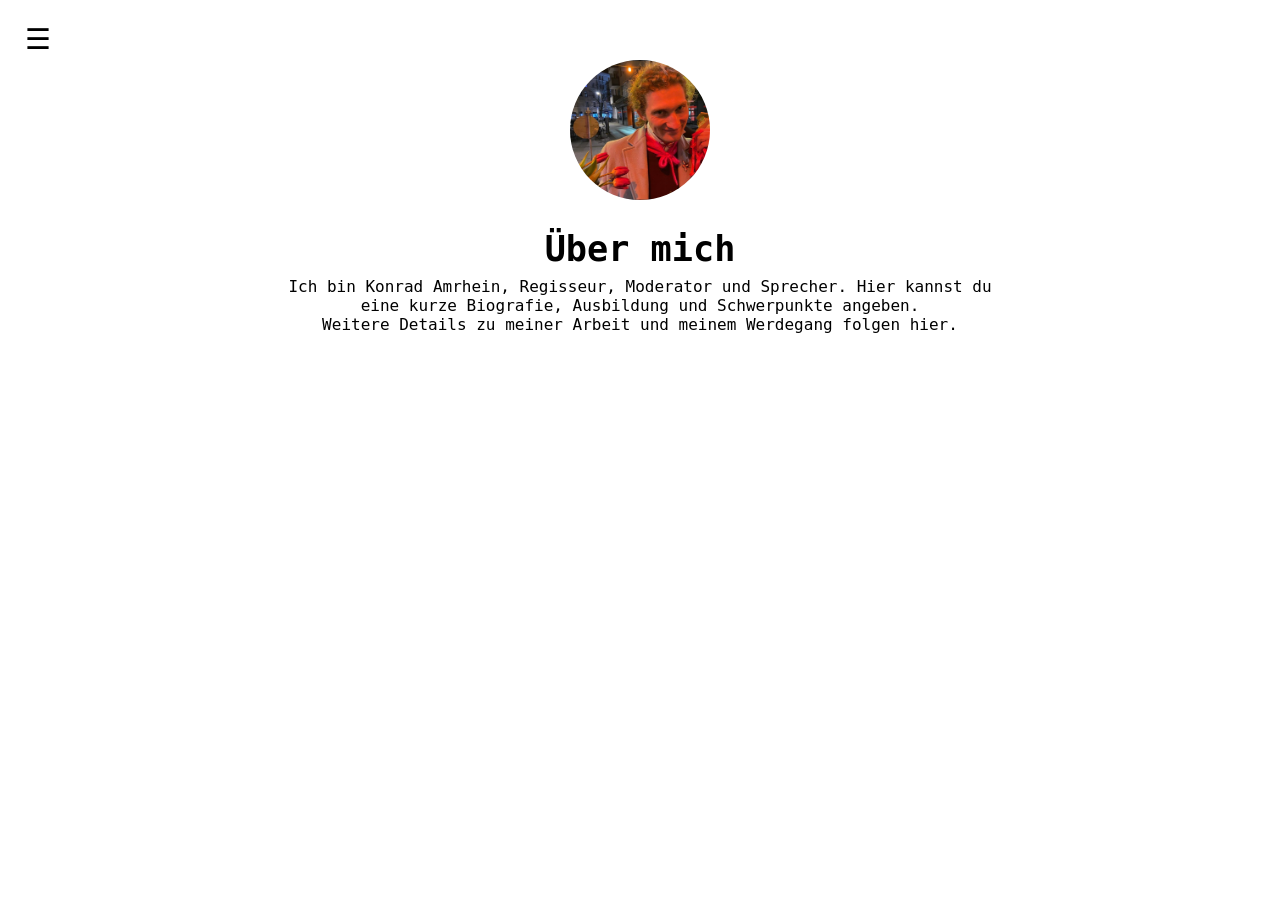
==== about.html @ 06330ea4 "Summary Design in style.css ausgelagert und neue Seiten erstellt" ====
<!DOCTYPE html>
<html lang="de">
<head>
    <meta charset="UTF-8">
    <meta name="viewport" content="width=device-width, initial-scale=1.0">
    <title>Über mich – Konrad Amrhein</title>
    <meta name="description" content="Über Konrad Amrhein – Regisseur, Moderator und Sprecher." />
    <link rel="stylesheet" href="style.css">
</head>
<body>
    <div class="menu-icon" onclick="toggleMenu()" aria-controls="sideMenu" aria-expanded="false" role="button" tabindex="0">☰</div>
    <nav class="overlay-menu" id="sideMenu" aria-label="Hauptnavigation">
        <div class="menu-items">
            <a href="index.html" onclick="toggleMenu()">Start</a>
            <a href="about.html" onclick="toggleMenu()">Über mich</a>
            <a href="projects.html" onclick="toggleMenu()">Projekte</a>
            <a href="contact.html" onclick="toggleMenu()">Kontakt</a>
        </div>
    </nav>

    <main id="main">
        <img src="profilbild.jpg" alt="Konrad Amrhein" class="profile-img">
        <h1>Über mich</h1>
        <p>Ich bin Konrad Amrhein, Regisseur, Moderator und Sprecher. Hier kannst du eine kurze Biografie, Ausbildung und Schwerpunkte angeben.</p>
        <p>Weitere Details zu meiner Arbeit und meinem Werdegang folgen hier.</p>
    </main>

    <script>
        const menuBtn = document.querySelector('.menu-icon');
        const sideMenu = document.getElementById('sideMenu');
        function toggleMenu() {
            const open = sideMenu.classList.toggle('open');
            menuBtn.setAttribute('aria-expanded', open);
            if (open) sideMenu.querySelector('a').focus(); else menuBtn.focus();
        }
        menuBtn.addEventListener('keydown', (e) => { if (e.key === 'Enter' || e.key === ' ') { e.preventDefault(); toggleMenu(); } });
    </script>
</body>
</html>
---- style.css ----
/* Gemeinsame Styles für die Website */
* { box-sizing: border-box; margin: 0; padding: 0; }

body {
  font-family: 'Cascadia Code', monospace;
  background-color: #ffffff;
  color: #000000;
  min-height: 100vh;
  padding: 60px 20px;
}

/* Hamburger-Icon oben links */
.menu-icon {
  position: absolute;
  top: 25px;
  left: 25px;
  font-size: 1.8rem;
  cursor: pointer;
  user-select: none;
  z-index: 1000;
  line-height: 1;
}

/* Ausklappbares Menü Overlay */
.overlay-menu {
  position: fixed;
  top: 0;
  left: -100%;
  width: 260px;
  height: 100%;
  background-color: #ffffff;
  border-right: 2px solid #000000;
  transition: left 0.3s ease;
  z-index: 999;
  padding-top: 80px;
}
.overlay-menu.open { left: 0; }

.menu-items { display: flex; flex-direction: column; }
.menu-items a {
  padding: 16px 30px;
  color: #000000;
  text-decoration: none;
  font-size: 1.2rem;
  border-bottom: 1px solid #eee;
  transition: background 0.2s ease;
}
.menu-items a:hover { background-color: #000000; color: #ffffff; }

.profile-img {
  width: 140px;
  height: 140px;
  object-fit: cover;
  border-radius: 50%;
  margin-bottom: 24px;
  display: inline-block;
}

.card, main { max-width: 720px; margin: 0 auto; text-align: center; }

h1 { font-size: 2.2rem; font-weight: bold; margin-bottom: 8px; color: #000000; }
.subtitle { font-size: 1.1rem; color: #000000; font-weight: normal; margin-bottom: 32px; text-transform: uppercase; letter-spacing: 0.05em; }

.contact-info { display: flex; flex-direction: column; gap: 16px; }
.contact-item { display: inline-block; color: #000000; text-decoration: none; font-size: 1.05rem; padding: 12px 20px; background-color: #ffffff; border-radius: 0px; border: 1px solid #000000; transition: all 0.2s ease; }
.contact-item:hover { background-color: #000000; color: #ffffff; }

.project { border: 1px solid #eee; padding: 12px; margin-bottom: 12px; text-align: left; }

form { display: flex; flex-direction: column; gap: 8px; max-width: 480px; margin: 0 auto; }
input, textarea { padding: 8px; border: 1px solid #ccc; font-family: inherit; }
button { padding: 10px 14px; border: none; background: #000; color: #fff; cursor: pointer; }

@media (max-width: 600px) {
  body { padding: 40px 12px; }
  .menu-items a { font-size: 1rem; padding: 12px 20px; }
  .profile-img { width: 120px; height: 120px; }
  h1 { font-size: 1.8rem; }
}
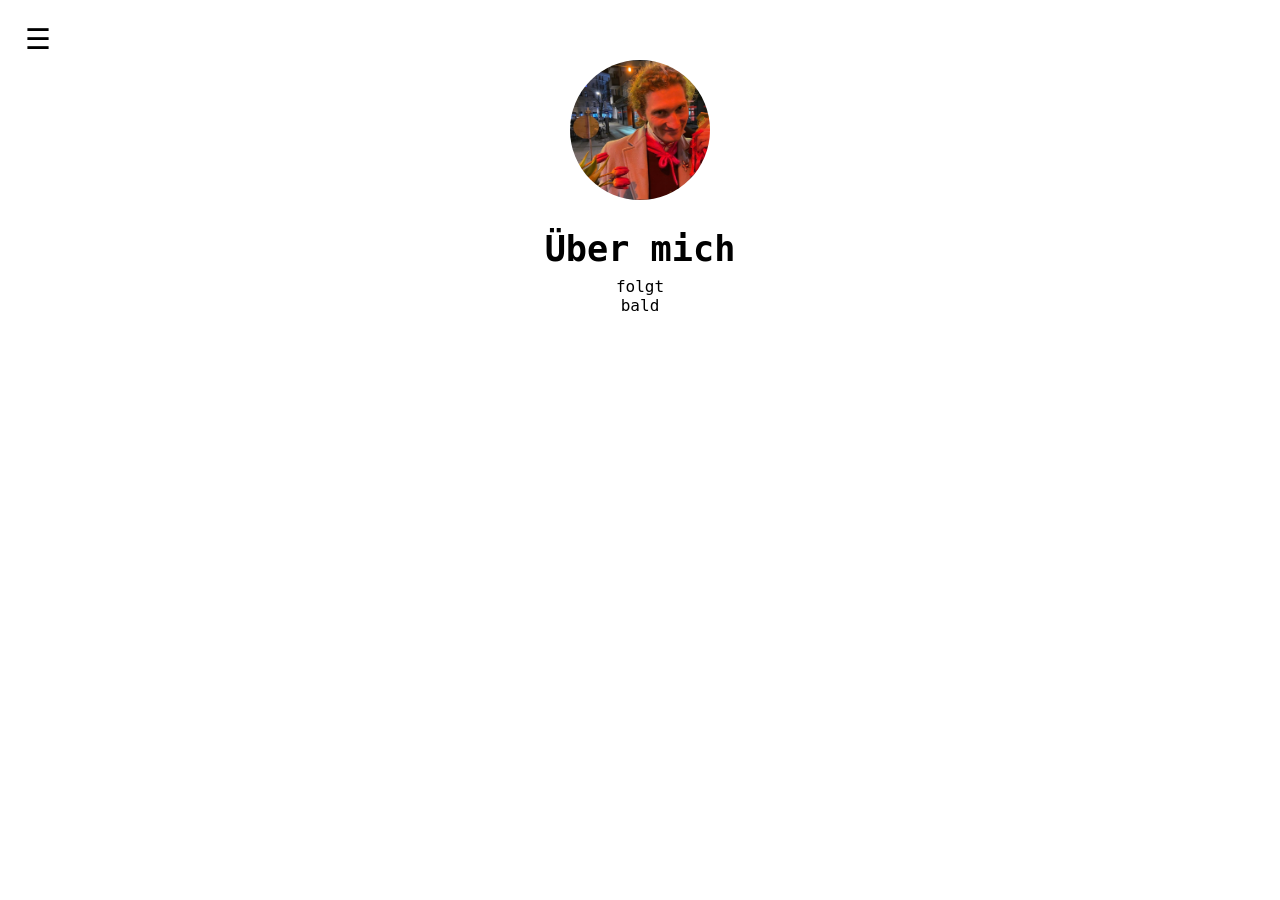
==== commit 011bb00f: "About me Verändert" ====
--- a/about.html
+++ b/about.html
@@ -21,8 +21,8 @@
     <main id="main">
         <img src="profilbild.jpg" alt="Konrad Amrhein" class="profile-img">
         <h1>Über mich</h1>
-        <p>Ich bin Konrad Amrhein, Regisseur, Moderator und Sprecher. Hier kannst du eine kurze Biografie, Ausbildung und Schwerpunkte angeben.</p>
-        <p>Weitere Details zu meiner Arbeit und meinem Werdegang folgen hier.</p>
+        <p>folgt</p>
+        <p>bald</p>
     </main>
 
     <script>
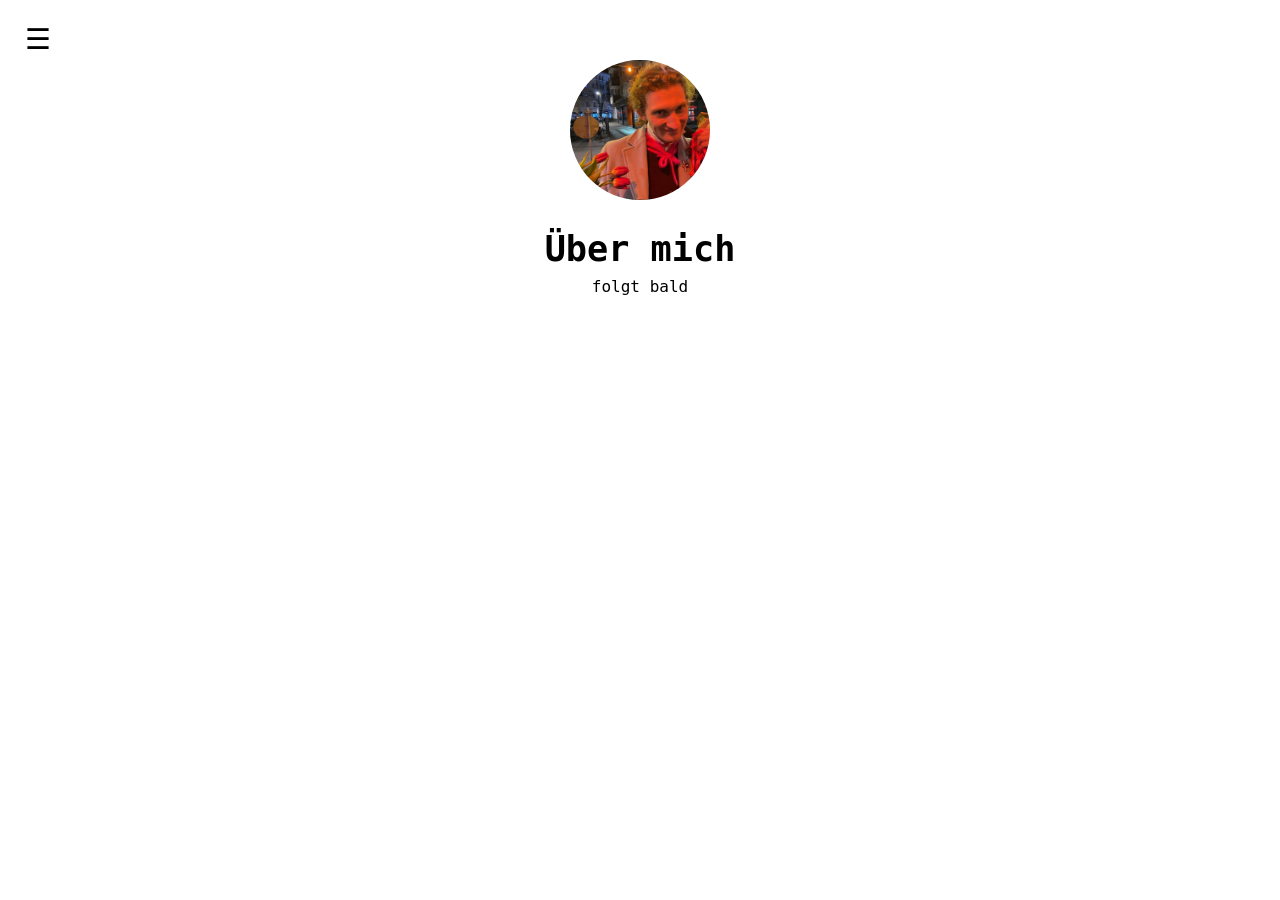
==== commit e4ffdde7: "Update about.html" ====
--- a/about.html
+++ b/about.html
@@ -21,8 +21,7 @@
     <main id="main">
         <img src="profilbild.jpg" alt="Konrad Amrhein" class="profile-img">
         <h1>Über mich</h1>
-        <p>folgt</p>
-        <p>bald</p>
+        <p>folgt bald</p>
     </main>
 
     <script>
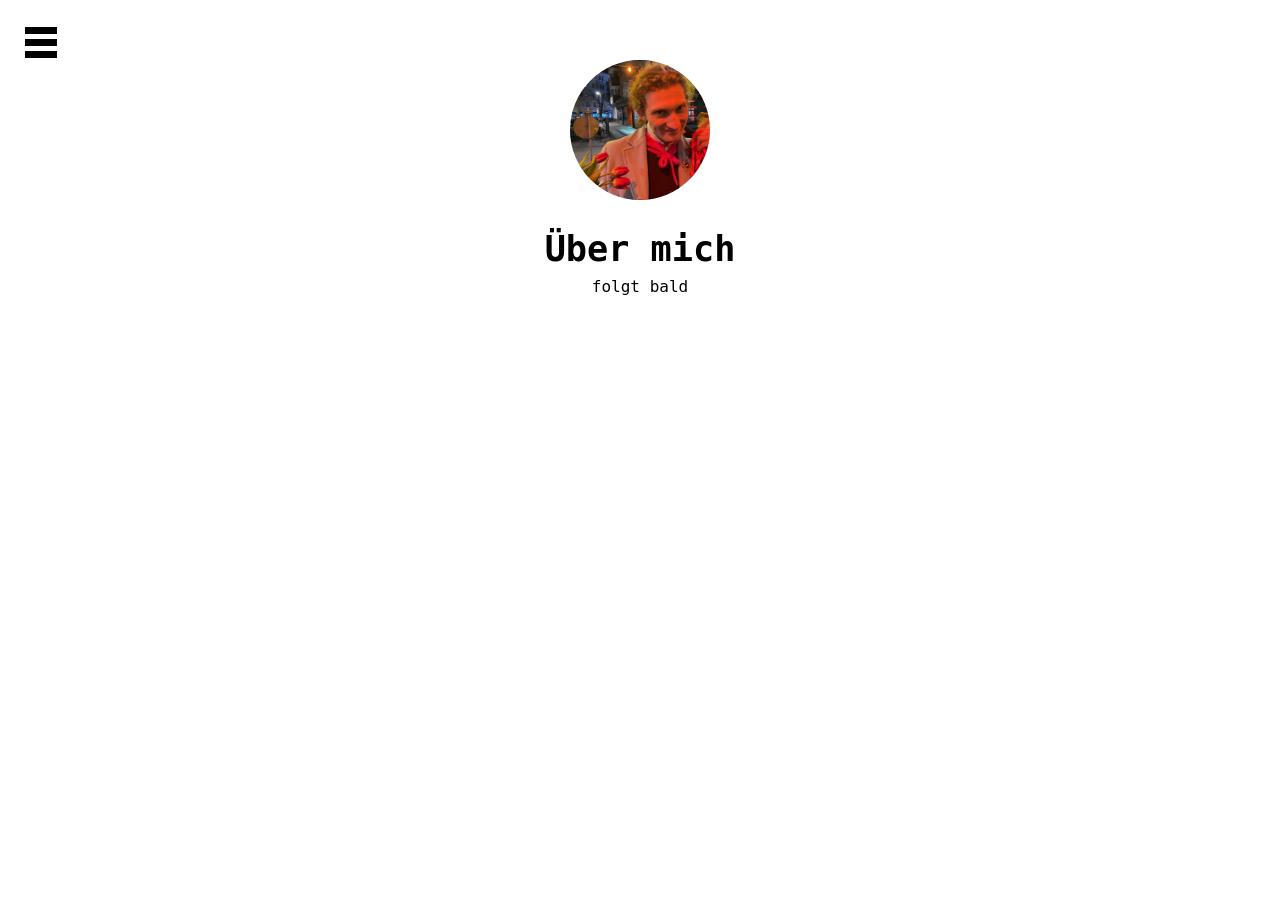
==== commit 2e37d60e: "Änderungen am Menü" ====
--- a/about.html
+++ b/about.html
@@ -8,8 +8,13 @@
     <link rel="stylesheet" href="style.css">
 </head>
 <body>
-    <div class="menu-icon" onclick="toggleMenu()" aria-controls="sideMenu" aria-expanded="false" role="button" tabindex="0">☰</div>
+    <button class="menu-icon" type="button" onclick="toggleMenu()" aria-controls="sideMenu" aria-expanded="false">
+        <span></span>
+        <span></span>
+        <span></span>
+    </button>
     <nav class="overlay-menu" id="sideMenu" aria-label="Hauptnavigation">
+        <button class="menu-close" type="button" onclick="toggleMenu()" aria-label="Menü schließen">✕</button>
         <div class="menu-items">
             <a href="index.html" onclick="toggleMenu()">Start</a>
             <a href="about.html" onclick="toggleMenu()">Über mich</a>
@@ -19,7 +24,7 @@
     </nav>
 
     <main id="main">
-        <img src="profilbild.jpg" alt="Konrad Amrhein" class="profile-img">
+        <img src="images/profilbild.jpg" alt="Konrad Amrhein" class="profile-img">
         <h1>Über mich</h1>
         <p>folgt bald</p>
     </main>
@@ -29,6 +34,8 @@
         const sideMenu = document.getElementById('sideMenu');
         function toggleMenu() {
             const open = sideMenu.classList.toggle('open');
+            document.body.classList.toggle('menu-open', open);
+            menuBtn.classList.toggle('is-open', open);
             menuBtn.setAttribute('aria-expanded', open);
             if (open) sideMenu.querySelector('a').focus(); else menuBtn.focus();
         }
--- a/style.css
+++ b/style.css
@@ -9,16 +9,147 @@
   padding: 60px 20px;
 }
 
+body.home {
+  position: relative;
+  min-height: 100vh;
+  color: #ffffff;
+}
+
+.slideshow-wrapper {
+  position: fixed;
+  inset: 0;
+  z-index: -2;
+  overflow: hidden;
+}
+
+.slideshow-slide {
+  position: absolute;
+  inset: 0;
+  background-size: cover;
+  background-position: center;
+  background-repeat: no-repeat;
+  background-color: #000000;
+  opacity: 0;
+  transition: opacity 1s ease;
+}
+
+.slideshow-slide.active {
+  opacity: 1;
+}
+
+body.home .card {
+  max-width: none;
+  margin: 0;
+  padding: 0;
+  text-align: right;
+}
+
+body.home h1 {
+  position: absolute;
+  top: 25px;
+  right: 25px;
+  margin: 0;
+  font-size: 2.4rem;
+  color: #ffffff;
+  transition: color 1s ease;
+}
+
+body.home h1.dark {
+  color: #000000;
+}
+
+body.home .menu-icon {
+  color: #ffffff;
+}
+
+body.home .overlay-menu {
+  background-color: #000000;
+}
+
+body.home .menu-items a {
+  color: #ffffff;
+  border-bottom: none;
+}
+
+body.home .menu-items a:hover {
+  background-color: rgba(255, 255, 255, 0.08);
+  color: #ffffff;
+}
+
+body.home .profile-img,
+body.home .subtitle {
+  display: none;
+}
+
 /* Hamburger-Icon oben links */
 .menu-icon {
   position: absolute;
   top: 25px;
   left: 25px;
-  font-size: 1.8rem;
+  width: 42px;
+  height: 34px;
+  padding: 0;
+  border: none;
+  background: transparent;
   cursor: pointer;
   user-select: none;
   z-index: 1000;
-  line-height: 1;
+  display: flex;
+  flex-direction: column;
+  justify-content: center;
+  gap: 5px;
+  color: #000000;
+}
+
+.menu-icon span {
+  display: block;
+  width: 32px;
+  height: 7px;
+  background: currentColor;
+  border-radius: 0;
+  transition: transform 0.25s ease, opacity 0.25s ease, background 0.25s ease;
+  opacity: 1;
+}
+
+.menu-icon.light { color: #000000; }
+.menu-icon.dark { color: #ffffff; }
+
+.menu-icon.is-open span:nth-child(1) {
+  animation: hamburgerLine1 0.7s forwards;
+}
+
+.menu-icon.is-open span:nth-child(2) {
+  animation: hamburgerLine2 0.7s forwards;
+}
+
+.menu-icon.is-open span:nth-child(3) {
+  animation: hamburgerLine3 0.7s forwards;
+}
+
+body.menu-open .menu-icon {
+  opacity: 0;
+  transition: opacity 0.25s ease 0.7s;
+  pointer-events: none;
+}
+
+@keyframes hamburgerLine1 {
+  0% { transform: translateY(0); opacity: 1; }
+  40% { transform: translateY(13px); opacity: 1; }
+  80% { transform: translateY(13px); opacity: 1; }
+  100% { transform: translateY(13px); opacity: 0; }
+}
+
+@keyframes hamburgerLine2 {
+  0% { transform: translateY(0); opacity: 1; }
+  95% { transform: translateY(0); opacity: 1; }
+  100% { transform: translateY(0); opacity: 0; }
+}
+
+@keyframes hamburgerLine3 {
+  0% { transform: translateY(0); opacity: 1; }
+  40% { transform: translateY(-13px); opacity: 1; }
+  80% { transform: translateY(-13px); opacity: 1; }
+  100% { transform: translateY(-13px); opacity: 0; }
 }
 
 /* Ausklappbares Menü Overlay */
@@ -28,24 +159,48 @@
   left: -100%;
   width: 260px;
   height: 100%;
-  background-color: #ffffff;
+  background-color: #000000;
   border-right: 2px solid #000000;
-  transition: left 0.3s ease;
+  transition: left 0.5s ease;
   z-index: 999;
   padding-top: 80px;
 }
 .overlay-menu.open { left: 0; }
+
+.overlay-menu .menu-close {
+  position: absolute;
+  top: 18px;
+  right: 18px;
+  width: 40px;
+  height: 40px;
+  border: none;
+  background: rgba(255, 255, 255, 0.06);
+  color: #ffffff;
+  font-size: 1.3rem;
+  line-height: 1;
+  cursor: pointer;
+  border-radius: 50%;
+  display: flex;
+  align-items: center;
+  justify-content: center;
+}
+
+.overlay-menu .menu-close:hover,
+.overlay-menu .menu-close:focus {
+  background: rgba(255, 255, 255, 0.14);
+  outline: none;
+}
 
 .menu-items { display: flex; flex-direction: column; }
 .menu-items a {
   padding: 16px 30px;
-  color: #000000;
+  color: #ffffff;
   text-decoration: none;
   font-size: 1.2rem;
-  border-bottom: 1px solid #eee;
+  border-bottom: none;
   transition: background 0.2s ease;
 }
-.menu-items a:hover { background-color: #000000; color: #ffffff; }
+.menu-items a:hover { background-color: rgba(255, 255, 255, 0.08); color: #ffffff; }
 
 .profile-img {
   width: 140px;
@@ -67,6 +222,39 @@
 
 .project { border: 1px solid #eee; padding: 12px; margin-bottom: 12px; text-align: left; }
 
+/* Filter controls for projects */
+.filters { display: flex; gap: 8px; justify-content: center; flex-wrap: wrap; margin: 18px 0; }
+.filter-btn { padding: 8px 12px; border: 1px solid #000; background: #fff; color: #000; cursor: pointer; border-radius: 4px; font-family: inherit; }
+.filter-btn.active { background: #000; color: #fff; }
+.project.hidden { display: none; }
+
+/* Expandable project preview */
+.project { border: 1px solid #eee; padding: 12px; margin-bottom: 12px; text-align: left; transition: box-shadow 0.2s ease; }
+.project-summary { cursor: pointer; display: flex; align-items: center; justify-content: space-between; }
+.project-summary h2 { margin: 0; font-size: 1.1rem; }
+.project-details {
+  max-height: 0;
+  overflow: hidden;
+  opacity: 0;
+  transform: translateY(-10px);
+  transition: max-height 0.45s ease, opacity 0.35s ease, transform 0.35s ease;
+  margin-top: 0;
+}
+.project.expanded {
+  box-shadow: 0 6px 20px rgba(0,0,0,0.08);
+}
+.project.expanded .project-details {
+  max-height: 1000px;
+  opacity: 1;
+  transform: translateY(0);
+  margin-top: 12px;
+}
+.preview-img { width: 100%; max-height: 260px; object-fit: cover; border-radius: 6px; display: block; margin-bottom: 10px; }
+.preview-text { margin-bottom: 10px; }
+.more-link { display: inline-block; padding: 8px 12px; background: #000; color: #fff; text-decoration: none; border-radius: 4px; }
+.project-summary:focus { outline: none; }
+.project-summary:focus-visible { outline: 2px solid rgba(0, 0, 0, 0.16); outline-offset: 3px; }
+
 form { display: flex; flex-direction: column; gap: 8px; max-width: 480px; margin: 0 auto; }
 input, textarea { padding: 8px; border: 1px solid #ccc; font-family: inherit; }
 button { padding: 10px 14px; border: none; background: #000; color: #fff; cursor: pointer; }
@@ -76,4 +264,22 @@
   .menu-items a { font-size: 1rem; padding: 12px 20px; }
   .profile-img { width: 120px; height: 120px; }
   h1 { font-size: 1.8rem; }
-}
+  body.home h1 {
+    top: 20px;
+    right: 20px;
+    font-size: 1.8rem;
+  }
+}
+a {
+  color: #000000;
+  text-decoration: none;
+}
+
+.contact-item a {
+  color: inherit;
+  text-decoration: none;
+}
+
+.contact-item:hover a {
+  color: #ffffff;
+}
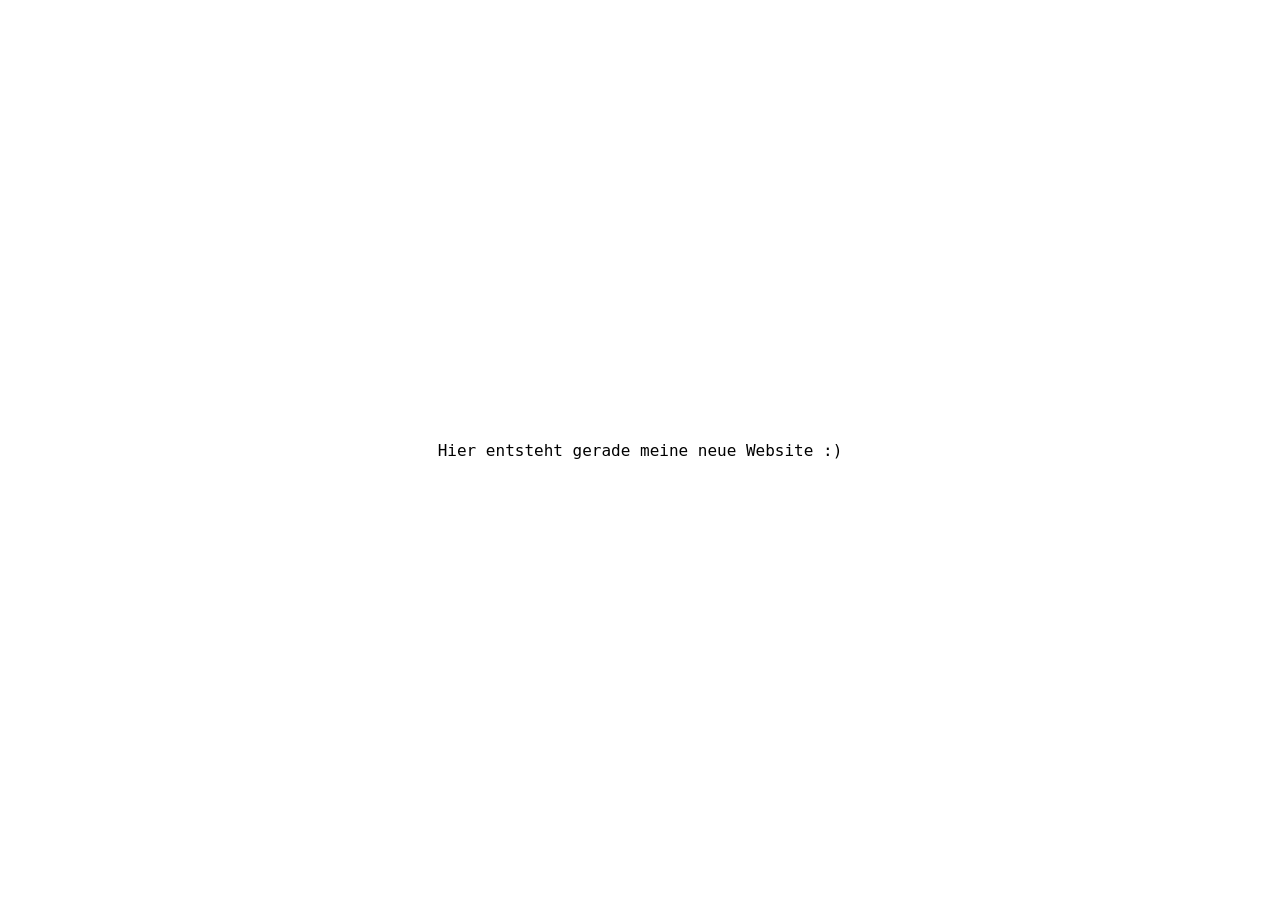
==== commit 3e73649f: "Wartung" ====
--- a/about.html
+++ b/about.html
@@ -7,7 +7,10 @@
     <meta name="description" content="Über Konrad Amrhein – Regisseur, Moderator und Sprecher." />
     <link rel="stylesheet" href="style.css">
 </head>
-<body>
+<body class="maintenance-mode">
+    <main class="maintenance-screen">
+        <p>Hier entsteht gerade meine neue Website :)</p>
+    </main>
     <button class="menu-icon" type="button" onclick="toggleMenu()" aria-controls="sideMenu" aria-expanded="false">
         <span></span>
         <span></span>
--- a/style.css
+++ b/style.css
@@ -7,12 +7,39 @@
   color: #000000;
   min-height: 100vh;
   padding: 60px 20px;
-}
-
+  scrollbar-gutter: stable;
+}
+
+body.maintenance-mode {
+  min-height: 100vh;
+  padding: 0;
+  overflow: hidden;
+  background: #ffffff;
+  color: #000000;
+}
+
+body.maintenance-mode > :not(.maintenance-screen) {
+  display: none !important;
+}
+
+.maintenance-screen {
+  position: fixed;
+  inset: 0;
+  display: grid;
+  place-items: center;
+  padding: 24px;
+  background: #ffffff;
+  color: #000000;
+  text-align: center;
+}
+
+/* On the home page we show the slideshow behind content, so make body transparent */
 body.home {
   position: relative;
   min-height: 100vh;
-  color: #ffffff;
+  background: transparent;
+  --ui-color: #ffffff;
+  color: var(--ui-color);
 }
 
 .slideshow-wrapper {
@@ -20,6 +47,12 @@
   inset: 0;
   z-index: -2;
   overflow: hidden;
+  transition: opacity 0.6s ease, visibility 0.6s ease;
+}
+
+/* slideshow stays visible behind Aktuelles section */
+body.scrolled .slideshow-wrapper {
+  pointer-events: none;
 }
 
 .slideshow-slide {
@@ -50,8 +83,14 @@
   right: 25px;
   margin: 0;
   font-size: 2.4rem;
-  color: #ffffff;
-  transition: color 1s ease;
+  color: var(--ui-color, #ffffff);
+  transition: color 0.6s ease;
+}
+
+/* Make heading and hamburger behave identically: same transitions and will-change */
+body.home h1, body.home .menu-icon {
+  transition: color 0.6s ease, transform 0.6s ease, opacity 0.6s ease;
+  will-change: color, transform, opacity;
 }
 
 body.home h1.dark {
@@ -98,7 +137,8 @@
   flex-direction: column;
   justify-content: center;
   gap: 5px;
-  color: #000000;
+  color: var(--ui-color, #000000);
+  transition: color 0.6s ease;
 }
 
 .menu-icon span {
@@ -107,7 +147,7 @@
   height: 7px;
   background: currentColor;
   border-radius: 0;
-  transition: transform 0.25s ease, opacity 0.25s ease, background 0.25s ease;
+  transition: transform 0.25s ease, opacity 0.25s ease, background 0.6s ease;
   opacity: 1;
 }
 
@@ -270,6 +310,284 @@
     font-size: 1.8rem;
   }
 }
+
+/* Hero section: fills the viewport so Aktuelles is below the fold */
+.section.hero {
+  min-height: 100vh;
+  display: flex;
+  align-items: center;
+  justify-content: center;
+  padding: 0 20px;
+  background: transparent;
+}
+
+.section.hero .card { background: transparent; text-align: right; }
+
+/* Aktuelles section and horizontal cards */
+.section.aktuelles {
+  background: rgba(255, 255, 255, 0.95);
+  backdrop-filter: blur(8px);
+  color: #000000;
+  padding: 80px 10px;
+  /* initially hidden until user scrolls */
+  opacity: 0;
+  transform: translateY(24px);
+  transition: opacity 0.6s ease, transform 0.6s ease;
+  will-change: opacity, transform;
+  position: relative;
+  z-index: 1;
+}
+.section.aktuelles.visible {
+  opacity: 1;
+  transform: none;
+}
+.section.aktuelles h2 {
+  max-width: 1200px;
+  margin: 0 auto 18px;
+  padding: 0 20px;
+  font-size: 1.8rem;
+  text-align: left;
+}
+.cards-container {
+  position: relative;
+  max-width: 1200px;
+  margin: 0 auto;
+  display: flex;
+  align-items: center;
+}
+.cards-viewport {
+  overflow-x: auto;
+  scroll-behavior: smooth;
+  -webkit-overflow-scrolling: touch;
+  width: 100%;
+  scroll-snap-type: x mandatory;
+}
+.cards-track {
+  display: flex;
+  gap: 16px;
+  /* track should size to its contents so it can scroll fully */
+  width: max-content;
+  padding: 8px 0 20px; /* left/right padding set dynamically in JS for centering */
+  align-items: flex-start;
+}
+.card-vertical {
+  /* fixed card width so cards remain legible */
+  flex: 0 0 320px;
+  max-width: 320px;
+  background: #ffffff;
+  border: 1px solid #e6e6e6;
+  border-radius: 6px;
+  padding: 12px;
+  box-shadow: 0 6px 18px rgba(0,0,0,0.04);
+  cursor: pointer;
+  transition: transform 0.35s ease, opacity 0.35s ease;
+  position: relative;
+}
+.card-vertical img { width: 100%; height: 420px; object-fit: cover; object-position: center; display: block; border-radius: 4px; margin-bottom: 8px; }
+.card-vertical[data-image-position="left"] img { object-position: left; }
+.card-vertical[data-image-position="right"] img { object-position: right; }
+.card-vertical h3 { margin: 8px 0; font-size: 1.05rem; }
+.card-vertical p { margin: 0; color: #333333; font-size: 0.95rem; }
+
+.card-body { display: block; }
+
+.card-actions { margin-top: 10px; text-align: right; }
+.card-more {
+  background: #000000;
+  color: #ffffff;
+  border: none;
+  padding: 8px 12px;
+  border-radius: 4px;
+  cursor: pointer;
+  font-size: 0.95rem;
+}
+.card-more:focus { outline: 2px solid rgba(0,0,0,0.12); }
+
+.cards-arrow {
+  position: absolute;
+  top: 50%;
+  transform: translateY(-50%);
+  background: #000000;
+  color: #ffffff;
+  border: none;
+  width: 56px;
+  height: 56px;
+  border-radius: 50%;
+  display: flex;
+  align-items: center;
+  justify-content: center;
+  font-size: 1.6rem;
+  cursor: pointer;
+  z-index: 12;
+  opacity: 0.95;
+}
+.cards-arrow.left { left: 6px; }
+.cards-arrow.right { right: 6px; }
+
+.cards-viewport::-webkit-scrollbar { display: none; }
+.cards-viewport { -ms-overflow-style: none; scrollbar-width: none; }
+
+/* scroll snap alignment + visibility classes */
+.card-vertical { scroll-snap-align: center; opacity: 0.28; }
+.card-vertical.center { opacity: 1; transform: scale(1.01); }
+.card-vertical.side { opacity: 0.3; }
+.card-vertical.far { opacity: 0.15; }
+
+/* Expanded card view: hide others and make the clicked card fill the area */
+.cards-track.expanded .card-vertical { display: none; }
+.cards-track.expanded .card-vertical.expanded {
+  /* expanded card becomes full-viewport, animated */
+  display: flex;
+  position: fixed;
+  inset: 0;
+  z-index: 1200;
+  width: 100vw;
+  height: 100vh;
+  margin: 0;
+  padding: 36px 48px;
+  box-shadow: none;
+  gap: 24px;
+  align-items: flex-start;
+  background: #ffffff;
+  transition: transform 320ms ease, opacity 320ms ease;
+}
+.cards-container.expanded .cards-arrow { display: none; }
+.card-vertical.expanded img { flex: 0 0 33.333%; width: 33.333%; height: auto; object-fit: cover; border-radius: 6px; }
+.card-vertical.expanded .card-body { flex: 1 1 66.666%; }
+.card-vertical.expanded .card-body { overflow: auto; max-height: calc(100vh - 80px); padding-right: 12px; }
+.card-vertical:focus { outline: 2px solid rgba(0,0,0,0.12); outline-offset: 3px; }
+.card-vertical.expanded h3 { font-size: 1.4rem; margin-top: 12px; }
+.card-vertical.expanded p { font-size: 1rem; margin-top: 8px; color: #222; }
+
+/* Overlay variant used when a cloned card is shown as modal to avoid layout shifts */
+.card-overlay {
+  position: fixed;
+  inset: 0;
+  z-index: 1200;
+  display: flex;
+  align-items: center;
+  justify-content: center;
+  background: rgba(0, 0, 0, 0.4);
+  backdrop-filter: blur(4px);
+  padding: 36px 20px;
+}
+.card-overlay .overlay-content {
+  display: flex;
+  gap: 24px;
+  width: 1000px;
+  height: 600px;
+  align-items: center;
+  border: 2px solid #000000;
+  padding: 24px;
+  background: #ffffff;
+  border-radius: 8px;
+  box-shadow: 0 20px 60px rgba(0, 0, 0, 0.3);
+}
+.card-overlay .overlay-content img { flex: 0 0 33.333%; width: 33.333%; height: 100%; object-fit: cover; border-radius: 6px; }
+.card-overlay .overlay-content .card-body { flex: 1 1 66.666%; overflow: auto; max-height: 100%; padding-right: 12px; }
+.cards-container.expanded .cards-arrow { display: none; }
+.card-overlay .card-close {
+  position: absolute;
+  top: 24px;
+  right: 24px;
+  width: 32px;
+  height: 32px;
+  background: transparent;
+  color: #000000;
+  border: none;
+  display: flex;
+  align-items: center;
+  justify-content: center;
+  cursor: pointer;
+  z-index: 1210;
+  font-size: 24px;
+  font-weight: 300;
+  line-height: 1;
+}
+
+/* Ensure consistent text styling in modal overlay */
+.card-overlay .overlay-content h3 {
+  font-size: 1.4rem;
+  color: #000000;
+  margin: 0 0 12px 0;
+}
+
+.card-overlay .overlay-content p {
+  font-size: 0.95rem;
+  color: #333333;
+  margin: 0;
+  line-height: 1.6;
+}
+
+/* hide the original 'Mehr' button while overlay is open on that card */
+.card-vertical.overlay-open .card-more { display: none !important; }
+
+/* Close button for expanded view */
+.cards-close {
+  position: absolute;
+  top: 8px;
+  right: 8px;
+  width: 44px;
+  height: 44px;
+  border-radius: 50%;
+  border: none;
+  background: rgba(0,0,0,0.6);
+  color: #fff;
+  display: none;
+  align-items: center;
+  justify-content: center;
+  font-size: 1.2rem;
+  z-index: 20;
+  cursor: pointer;
+}
+.cards-container.expanded .cards-close { display: flex; }
+.cards-close:focus { outline: 2px solid rgba(255,255,255,0.9); outline-offset: 3px; }
+
+/* per-card close button */
+.card-close {
+  position: absolute;
+  top: 12px;
+  right: 12px;
+  width: 32px;
+  height: 32px;
+  border-radius: 4px;
+  border: 1px solid #e6e6e6;
+  background: #ffffff;
+  color: #000000;
+  display: none;
+  align-items: center;
+  justify-content: center;
+  font-size: 16px;
+  z-index: 30;
+  cursor: pointer;
+}
+.card-vertical.expanded .card-close { display: flex; }
+.card-close:focus { outline: 2px solid rgba(0,0,0,0.12); }
+
+/* When a card is open, body is locked via JavaScript with position: fixed */
+body.card-open { }
+
+@media (max-width: 800px) {
+  .card-vertical { flex: 0 0 260px; }
+  .card-vertical img { height: 320px; }
+  
+  /* Adjust modal size for smaller screens */
+  .card-overlay .overlay-content {
+    width: 90vw;
+    max-width: 800px;
+    height: auto;
+    flex-direction: column;
+    max-height: 90vh;
+  }
+  .card-overlay .overlay-content img {
+    width: 100%;
+    height: 250px;
+    flex: 0 0 auto;
+  }
+  .card-overlay .overlay-content .card-body {
+    width: 100%;
+  }
+}
 a {
   color: #000000;
   text-decoration: none;
